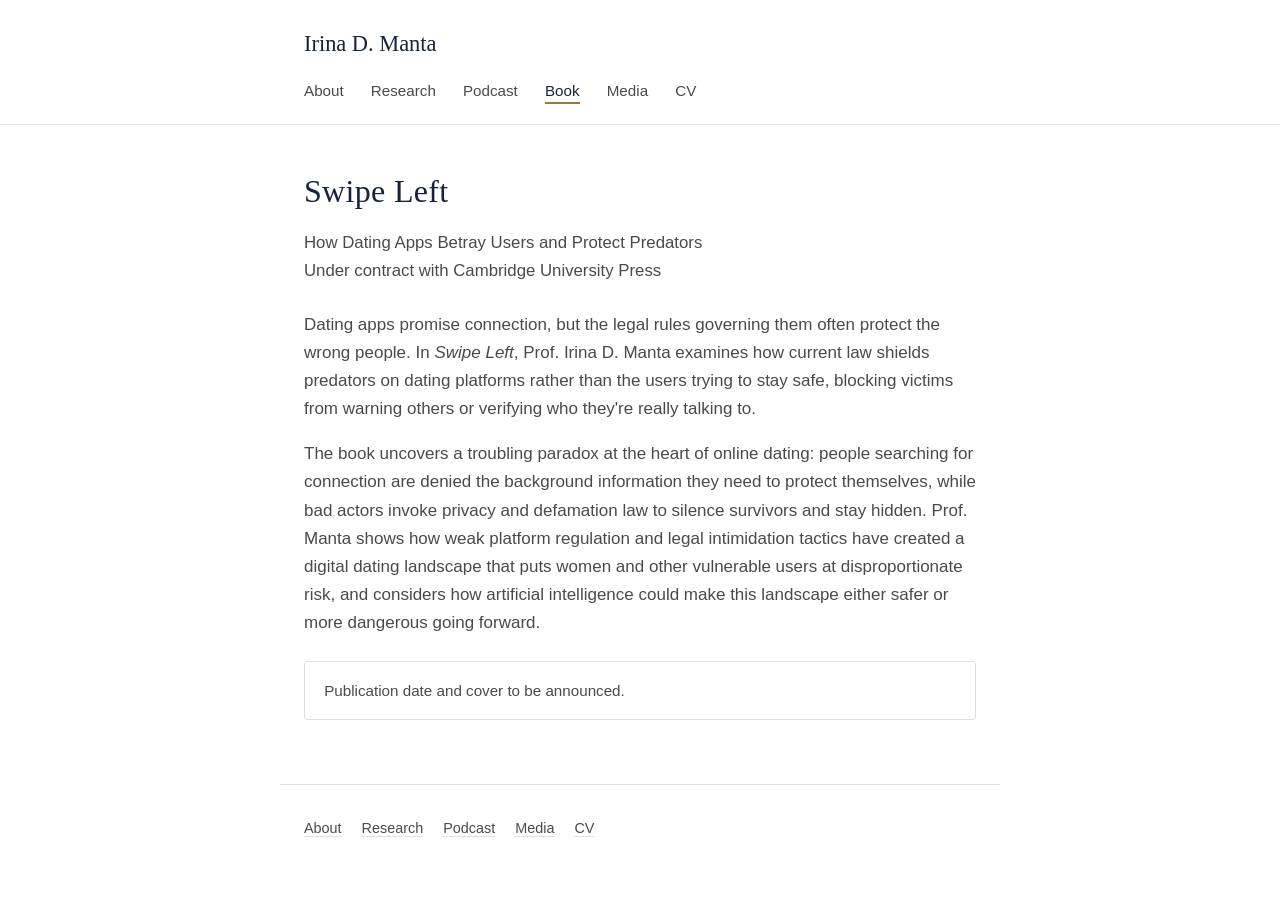
==== book.html @ 8c63e96f "Add files via upload" ====
<!DOCTYPE html>
<html lang="en">
<head>
<meta charset="UTF-8">
<meta name="viewport" content="width=device-width, initial-scale=1">
<title>Book | Irina D. Manta</title>
<link rel="stylesheet" href="style.css">
</head>
<body>

<header class="site-header">
  <div class="header-inner">
    <a class="site-name" href="index.html">Irina D. Manta</a>
    <nav class="main-nav">
      <a href="index.html">About</a>
      <a href="research.html">Research</a>
      <a href="podcast.html">Podcast</a>
      <a href="book.html" class="active">Book</a>
      <a href="media.html">Media</a>
      <a href="https://www.villanova.edu/content/dam/villanova/law/documents/faccvs/MantaCV.pdf">CV</a>
    </nav>
  </div>
</header>

<main>
  <h1>Swipe Left</h1>
  <p class="role-line">How Dating Apps Betray Users and Protect Predators<br>Under contract with Cambridge University Press</p>

  <p>Dating apps promise connection, but the legal rules governing them often protect the wrong people. In <em>Swipe Left</em>, Prof. Irina D. Manta examines how current law shields predators on dating platforms rather than the users trying to stay safe, blocking victims from warning others or verifying who they're really talking to.</p>

  <p>The book uncovers a troubling paradox at the heart of online dating: people searching for connection are denied the background information they need to protect themselves, while bad actors invoke privacy and defamation law to silence survivors and stay hidden. Prof. Manta shows how weak platform regulation and legal intimidation tactics have created a digital dating landscape that puts women and other vulnerable users at disproportionate risk, and considers how artificial intelligence could make this landscape either safer or more dangerous going forward.</p>

  <div class="cover-note">
    Publication date and cover to be announced.
  </div>
</main>

<footer class="site-footer">
  <a href="index.html">About</a>
  <a href="research.html">Research</a>
  <a href="podcast.html">Podcast</a>
  <a href="media.html">Media</a>
  <a href="https://www.villanova.edu/content/dam/villanova/law/documents/faccvs/MantaCV.pdf">CV</a>
</footer>

</body>
</html>
---- style.css ----
:root {
  --navy: #16233b;
  --navy-soft: #2a3a58;
  --brass: #9c7a3c;
  --paper: #ffffff;
  --ink: #1c1c1c;
  --ink-soft: #4a4a4a;
  --rule: #e2e0da;
  --max: 720px;
}

* { box-sizing: border-box; }

html { -webkit-text-size-adjust: 100%; }

body {
  margin: 0;
  background: var(--paper);
  color: var(--ink);
  font-family: -apple-system, "Segoe UI", "Helvetica Neue", Arial, sans-serif;
  font-size: 17px;
  line-height: 1.65;
}

h1, h2, h3 {
  font-family: Georgia, "Times New Roman", serif;
  font-weight: 400;
  color: var(--navy);
  margin: 0 0 0.5em;
}

h1 { font-size: 2rem; letter-spacing: 0.01em; }
h2 { font-size: 1.3rem; margin-top: 2.2em; }
h3 { font-size: 1.05rem; margin-bottom: 0.3em; }

a { color: var(--navy-soft); text-decoration: underline; text-decoration-color: var(--rule); text-underline-offset: 3px; }
a:hover { color: var(--brass); text-decoration-color: var(--brass); }

p { margin: 0 0 1em; color: var(--ink-soft); }

header.site-header {
  border-bottom: 1px solid var(--rule);
}

.header-inner {
  max-width: var(--max);
  margin: 0 auto;
  padding: 1.6rem 1.5rem 1.2rem;
}

.site-name {
  font-family: Georgia, "Times New Roman", serif;
  font-size: 1.4rem;
  color: var(--navy);
  text-decoration: none;
  display: inline-block;
  margin-bottom: 0.9rem;
}
.site-name:hover { color: var(--navy); text-decoration: none; }

nav.main-nav a {
  margin-right: 1.4rem;
  font-size: 0.95rem;
  color: var(--ink-soft);
  text-decoration: none;
  border-bottom: 2px solid transparent;
  padding-bottom: 3px;
}
nav.main-nav a:hover,
nav.main-nav a.active {
  color: var(--navy);
  border-bottom-color: var(--brass);
}

main {
  max-width: var(--max);
  margin: 0 auto;
  padding: 2.5rem 1.5rem 4rem;
}

.role-line {
  color: var(--ink-soft);
  margin-top: -0.3em;
  margin-bottom: 1.6em;
  font-size: 1.05rem;
}

.headshot {
  width: 220px;
  border-radius: 3px;
  float: right;
  margin: 0 0 1.2rem 1.6rem;
}

.clearfix::after { content: ""; display: table; clear: both; }

ul.plain { list-style: none; padding: 0; margin: 0 0 1em; }
ul.plain li { margin-bottom: 0.6em; color: var(--ink-soft); }

.contact-block, .elsewhere-block {
  margin-top: 2.5rem;
  padding-top: 1.5rem;
  border-top: 1px solid var(--rule);
}

.contact-grid {
  display: grid;
  grid-template-columns: 110px 1fr;
  row-gap: 0.6rem;
  column-gap: 1rem;
  font-size: 0.98rem;
}
.contact-grid dt { color: var(--ink-soft); }
.contact-grid dd { margin: 0; }

.pub-list { margin: 0 0 1.6em; padding: 0; list-style: none; }
.pub-list li {
  margin-bottom: 1em;
  padding-left: 1.1em;
  text-indent: -1.1em;
  color: var(--ink-soft);
}
.pub-list .pub-title { color: var(--ink); font-style: italic; }
.pub-note { display: block; margin-top: 0.15em; font-size: 0.9rem; color: #767676; text-indent: 0; padding-left: 1.1em; }

.cover-note {
  border: 1px solid var(--rule);
  padding: 1rem 1.2rem;
  border-radius: 3px;
  font-size: 0.95rem;
  color: var(--ink-soft);
  margin-top: 1.5rem;
}

footer.site-footer {
  max-width: var(--max);
  margin: 0 auto;
  padding: 2rem 1.5rem 3rem;
  border-top: 1px solid var(--rule);
  color: var(--ink-soft);
  font-size: 0.9rem;
}
footer.site-footer a { color: var(--ink-soft); margin-right: 1rem; }

@media (max-width: 520px) {
  .headshot { float: none; display: block; margin: 0 auto 1.4rem; width: 180px; }
  .contact-grid { grid-template-columns: 1fr; row-gap: 0.2rem; }
  .contact-grid dt { margin-top: 0.6rem; font-weight: 600; }
}
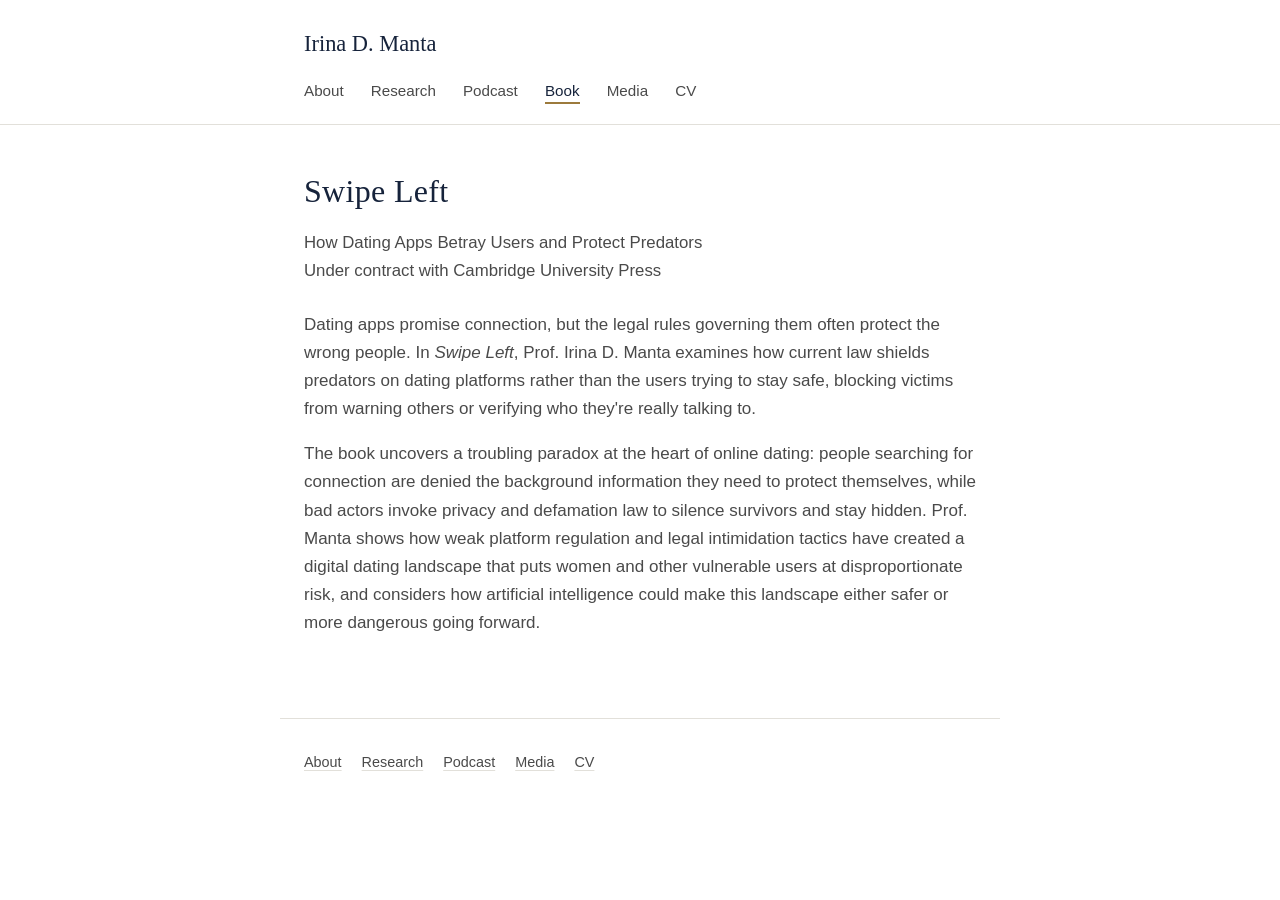
==== commit cbc2f701: "Add files via upload" ====
--- a/book.html
+++ b/book.html
@@ -17,7 +17,7 @@
       <a href="podcast.html">Podcast</a>
       <a href="book.html" class="active">Book</a>
       <a href="media.html">Media</a>
-      <a href="https://www.villanova.edu/content/dam/villanova/law/documents/faccvs/MantaCV.pdf">CV</a>
+      <a href="Irina-Manta-CV.pdf" target="_blank" rel="noopener noreferrer">CV</a>
     </nav>
   </div>
 </header>
@@ -29,10 +29,6 @@
   <p>Dating apps promise connection, but the legal rules governing them often protect the wrong people. In <em>Swipe Left</em>, Prof. Irina D. Manta examines how current law shields predators on dating platforms rather than the users trying to stay safe, blocking victims from warning others or verifying who they're really talking to.</p>
 
   <p>The book uncovers a troubling paradox at the heart of online dating: people searching for connection are denied the background information they need to protect themselves, while bad actors invoke privacy and defamation law to silence survivors and stay hidden. Prof. Manta shows how weak platform regulation and legal intimidation tactics have created a digital dating landscape that puts women and other vulnerable users at disproportionate risk, and considers how artificial intelligence could make this landscape either safer or more dangerous going forward.</p>
-
-  <div class="cover-note">
-    Publication date and cover to be announced.
-  </div>
 </main>
 
 <footer class="site-footer">
@@ -40,7 +36,7 @@
   <a href="research.html">Research</a>
   <a href="podcast.html">Podcast</a>
   <a href="media.html">Media</a>
-  <a href="https://www.villanova.edu/content/dam/villanova/law/documents/faccvs/MantaCV.pdf">CV</a>
+  <a href="Irina-Manta-CV.pdf" target="_blank" rel="noopener noreferrer">CV</a>
 </footer>
 
 </body>
--- a/style.css
+++ b/style.css
@@ -85,11 +85,17 @@
   font-size: 1.05rem;
 }
 
+.sidebar {
+  float: right;
+  width: 230px;
+  margin: 0 0 1.5rem 2rem;
+}
+
 .headshot {
-  width: 220px;
+  width: 100%;
   border-radius: 3px;
-  float: right;
-  margin: 0 0 1.2rem 1.6rem;
+  display: block;
+  margin: 0 0 1.4rem;
 }
 
 .clearfix::after { content: ""; display: table; clear: both; }
@@ -98,20 +104,33 @@
 ul.plain li { margin-bottom: 0.6em; color: var(--ink-soft); }
 
 .contact-block, .elsewhere-block {
-  margin-top: 2.5rem;
-  padding-top: 1.5rem;
+  padding-top: 1.2rem;
   border-top: 1px solid var(--rule);
+  margin-bottom: 1.2rem;
+}
+.contact-block h2, .elsewhere-block h2 {
+  font-size: 0.85rem;
+  text-transform: uppercase;
+  letter-spacing: 0.06em;
+  font-family: -apple-system, "Segoe UI", "Helvetica Neue", Arial, sans-serif;
+  color: var(--ink-soft);
+  margin: 0 0 0.7rem;
 }
 
 .contact-grid {
-  display: grid;
-  grid-template-columns: 110px 1fr;
-  row-gap: 0.6rem;
-  column-gap: 1rem;
-  font-size: 0.98rem;
+  display: block;
+  font-size: 0.92rem;
+  row-gap: 0;
 }
-.contact-grid dt { color: var(--ink-soft); }
-.contact-grid dd { margin: 0; }
+.contact-grid dt {
+  color: var(--ink-soft);
+  font-size: 0.78rem;
+  text-transform: uppercase;
+  letter-spacing: 0.04em;
+  margin-top: 0.7rem;
+}
+.contact-grid dt:first-child { margin-top: 0; }
+.contact-grid dd { margin: 0 0 0.1rem; }
 
 .pub-list { margin: 0 0 1.6em; padding: 0; list-style: none; }
 .pub-list li {
@@ -142,8 +161,7 @@
 }
 footer.site-footer a { color: var(--ink-soft); margin-right: 1rem; }
 
-@media (max-width: 520px) {
-  .headshot { float: none; display: block; margin: 0 auto 1.4rem; width: 180px; }
-  .contact-grid { grid-template-columns: 1fr; row-gap: 0.2rem; }
-  .contact-grid dt { margin-top: 0.6rem; font-weight: 600; }
+@media (max-width: 560px) {
+  .sidebar { float: none; width: 100%; margin: 0 0 1.5rem; }
+  .headshot { max-width: 220px; margin: 0 auto 1.4rem; }
 }
